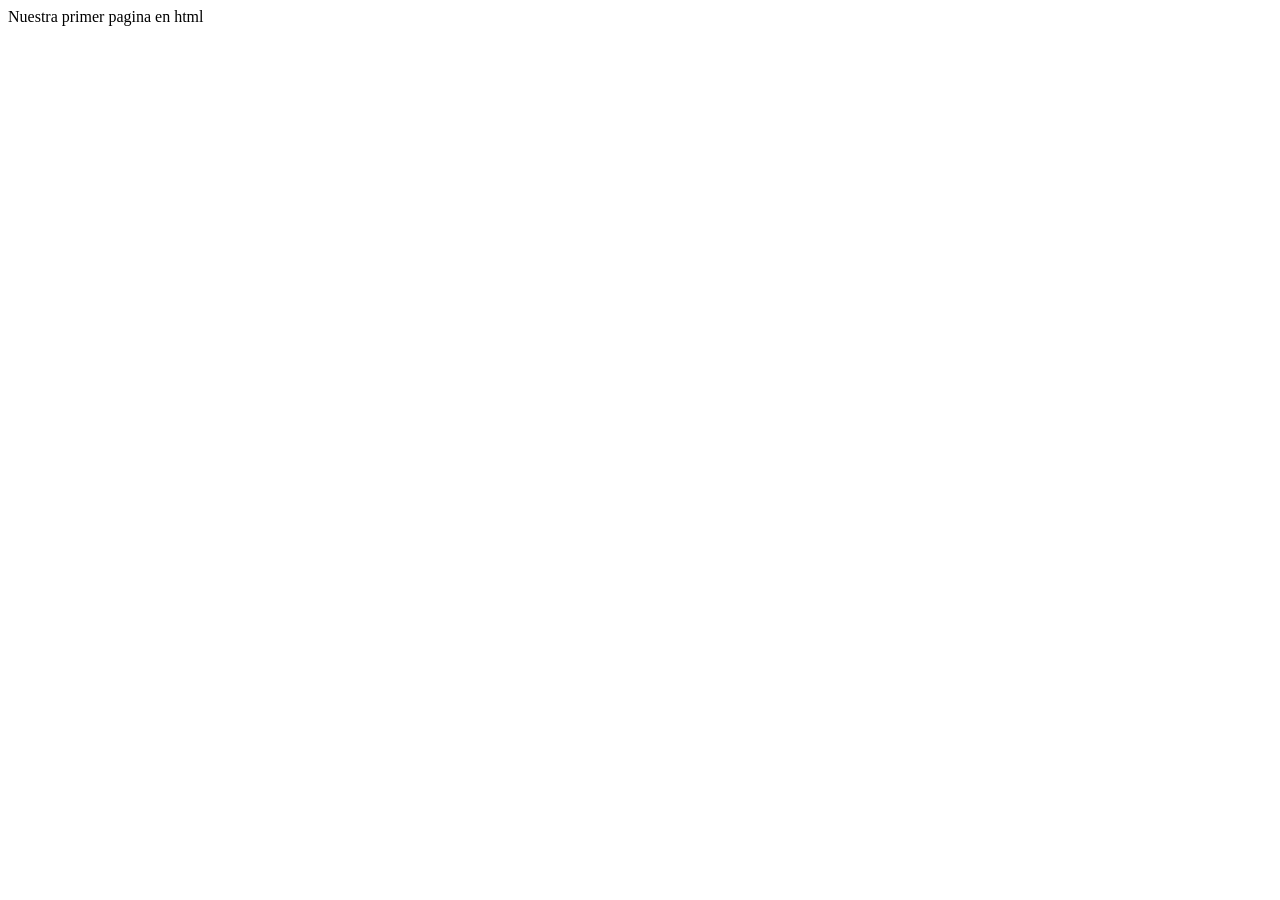
==== index.html @ 9a5938af "Agregue el esquekeleto del html principal" ====
<!DOCTYPE html>
<html lang="en">
    <head>
        <meta charset="UTF-8">
        <meta name="viewport" content="width=device-width, initial-scale=1.0">
        <title>SaludTotal</title>
    </head>



    <body>
        Nuestra primer pagina en html



    </body>
</html>
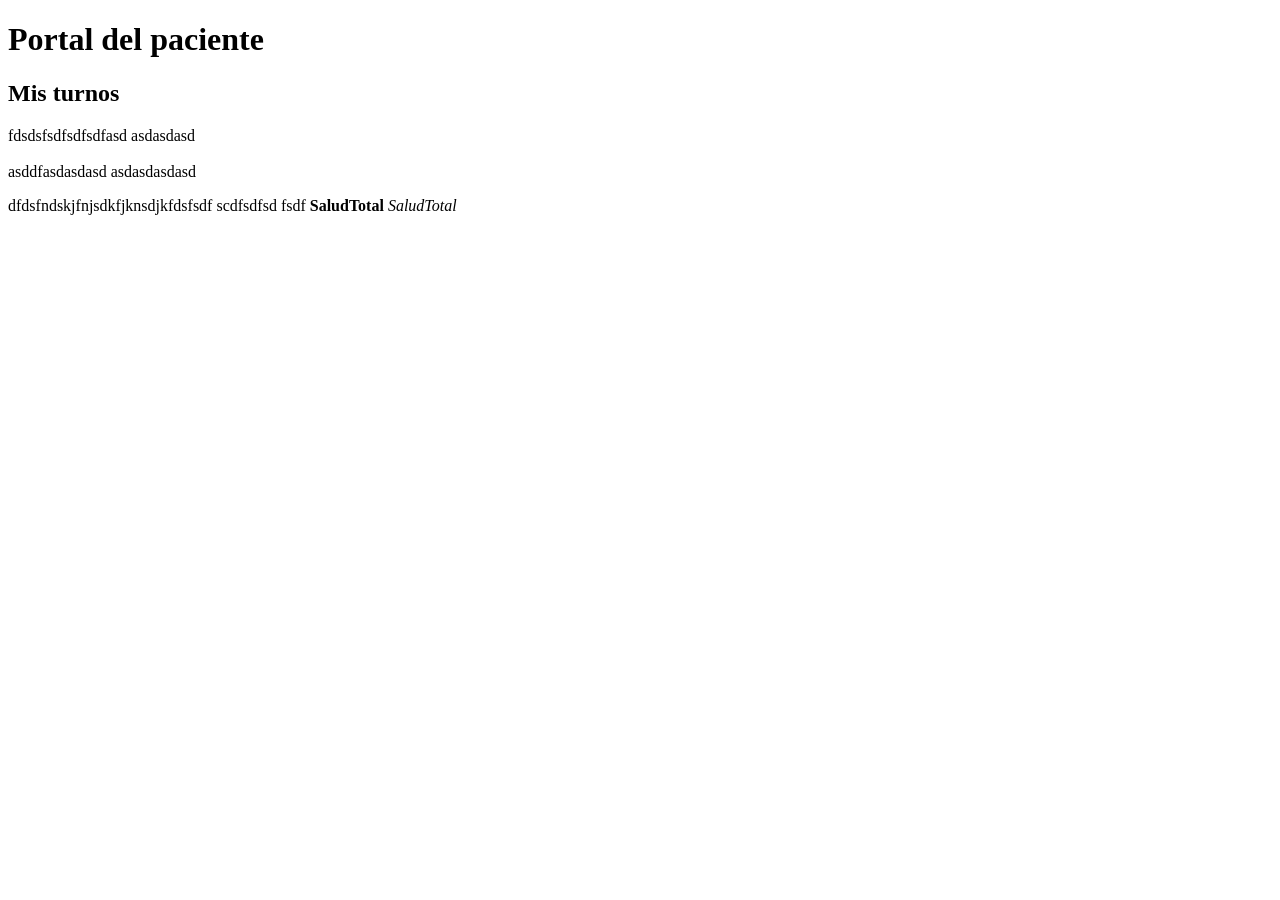
==== commit 0b5ef349: "aca estuve tocando un poco la pagina principal. agregue un par de rellenos" ====
--- a/index.html
+++ b/index.html
@@ -9,7 +9,19 @@
 
 
     <body>
-        Nuestra primer pagina en html
+        
+        
+        <h1>Portal del paciente</h1>
+        <h2>Mis turnos</h2>
+        fdsdsfsdfsdfsdfasd
+asdasdasd
+<br></br>
+        asddfasdasdasd
+        asdasdasdasd
+        <p>dfdsfndskjfnjsdkfjknsdjkfdsfsdf scdfsdfsd fsdf <strong>SaludTotal</strong>
+        <em>SaludTotal</em>
+    </p>
+    
 
 
 
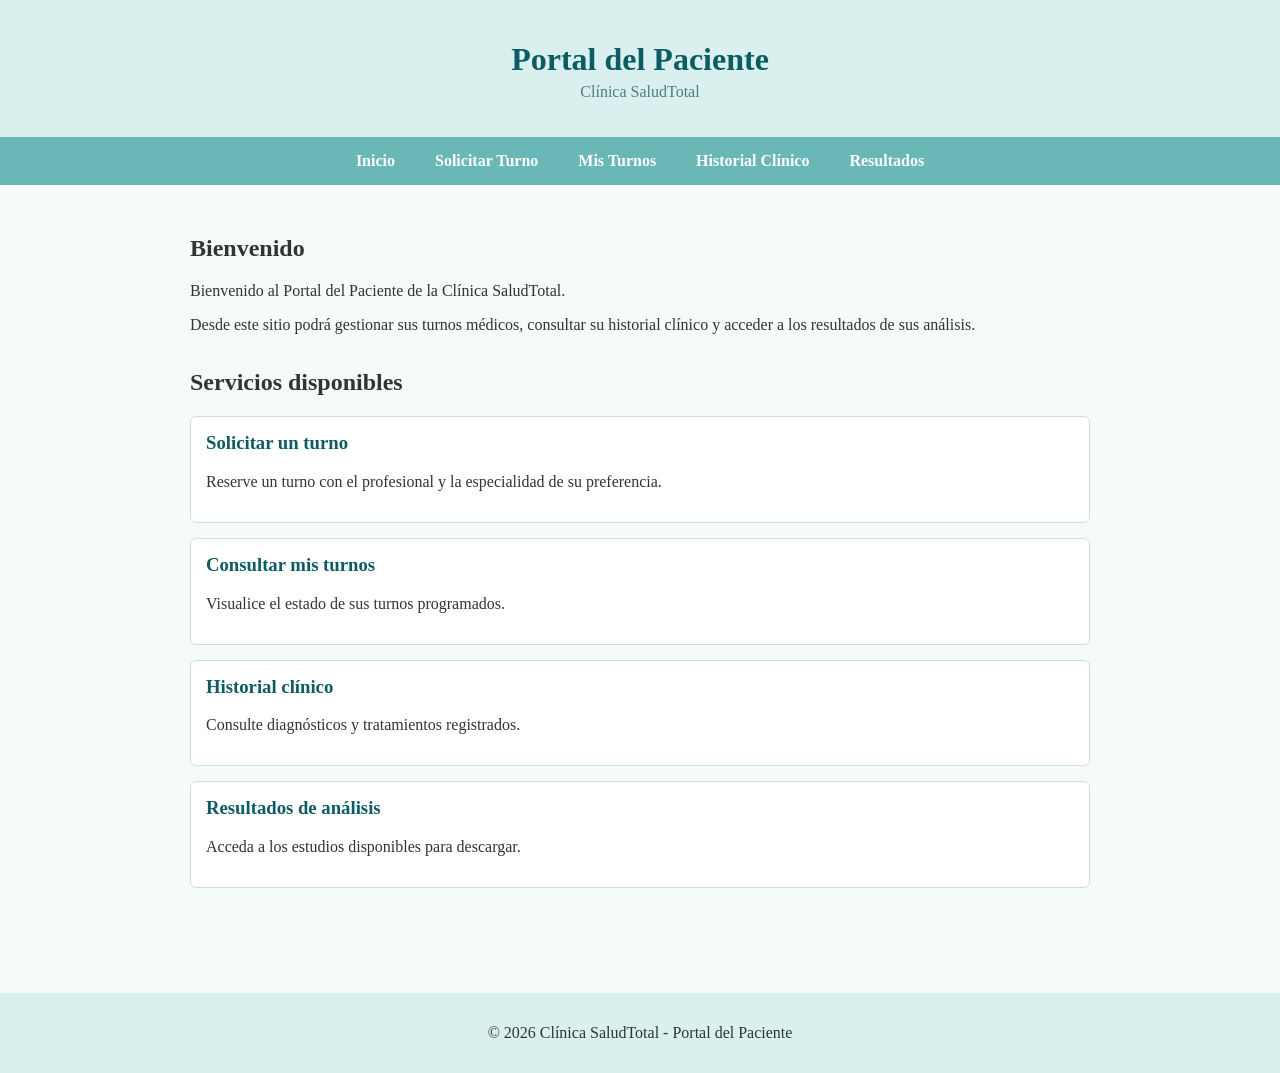
==== commit 28dfece1: "empieza hito 2" ====
--- a/index.html
+++ b/index.html
@@ -1,29 +1,112 @@
 <!DOCTYPE html>
-<html lang="en">
-    <head>
-        <meta charset="UTF-8">
-        <meta name="viewport" content="width=device-width, initial-scale=1.0">
-        <title>SaludTotal</title>
-    </head>
+<html lang="es">
 
+<head>
+	<meta charset="UTF-8">
+	<meta name="viewport" content="width=device-width, initial-scale=1.0">
+	<title>Portal del Paciente</title>
 
+	<link rel="stylesheet" href="css/styles.css">
+</head>
 
-    <body>
-        
-        
-        <h1>Portal del paciente</h1>
-        <h2>Mis turnos</h2>
-        fdsdsfsdfsdfsdfasd
-asdasdasd
-<br></br>
-        asddfasdasdasd
-        asdasdasdasd
-        <p>dfdsfndskjfnjsdkfjknsdjkfdsfsdf scdfsdfsd fsdf <strong>SaludTotal</strong>
-        <em>SaludTotal</em>
-    </p>
-    
+<body>
 
+	<header>
+		<h1>Portal del Paciente</h1>
+		<p>Clínica SaludTotal</p>
+	</header>
 
+	<nav>
 
-    </body>
+		<ul>
+
+			<li><a href="index.html">Inicio</a></li>
+
+			<li><a href="pages/solicitar-turno.html">Solicitar Turno</a></li>
+
+			<li><a href="pages/mis-turnos.html">Mis Turnos</a></li>
+
+			<li><a href="pages/historial.html">Historial Clínico</a></li>
+
+			<li><a href="pages/resultados.html">Resultados</a></li>
+
+		</ul>
+
+	</nav>
+
+	<main>
+
+		<section>
+
+			<h2>Bienvenido</h2>
+
+			<p>
+				Bienvenido al Portal del Paciente de la Clínica SaludTotal.
+			</p>
+
+			<p>
+				Desde este sitio podrá gestionar sus turnos médicos, consultar
+				su historial clínico y acceder a los resultados de sus análisis.
+			</p>
+
+		</section>
+
+		<section>
+
+			<h2>Servicios disponibles</h2>
+
+			<article>
+
+				<h3>Solicitar un turno</h3>
+
+				<p>
+					Reserve un turno con el profesional y la especialidad de su preferencia.
+				</p>
+
+			</article>
+
+			<article>
+
+				<h3>Consultar mis turnos</h3>
+
+				<p>
+					Visualice el estado de sus turnos programados.
+				</p>
+
+			</article>
+
+			<article>
+
+				<h3>Historial clínico</h3>
+
+				<p>
+					Consulte diagnósticos y tratamientos registrados.
+				</p>
+
+			</article>
+
+			<article>
+
+				<h3>Resultados de análisis</h3>
+
+				<p>
+					Acceda a los estudios disponibles para descargar.
+				</p>
+
+			</article>
+
+		</section>
+
+	</main>
+
+	<footer>
+
+		<p>
+			© 2026 Clínica SaludTotal - Portal del Paciente
+		</p>
+
+	</footer>
+
+</body>
+
 </html>
--- a/css/styles.css
+++ b/css/styles.css
@@ -0,0 +1,92 @@
+/* ---------- General ---------- */
+
+body {
+	margin: 0;
+	font-family: Georgia, "Times New Roman", serif;
+	background-color: #f5fbfb;
+	color: #333333;
+}
+
+/* ---------- Encabezado ---------- */
+
+header {
+	background-color: #d9f0ef;
+	text-align: center;
+	padding: 20px;
+}
+
+header h1 {
+	margin-bottom: 5px;
+	color: #0d5c63;
+}
+
+header p {
+	margin-top: 0;
+	color: #4f7d75;
+}
+
+/* ---------- Navegación ---------- */
+
+nav {
+	background-color: #6ab7b8;
+}
+
+nav ul {
+	margin: 0;
+	padding: 0;
+	list-style: none;
+
+	display: flex;
+	justify-content: center;
+}
+
+nav li {
+	margin: 0;
+}
+
+nav a {
+	display: block;
+	padding: 15px 20px;
+
+	color: white;
+	text-decoration: none;
+	font-weight: bold;
+}
+
+nav a:hover {
+	background-color: #4b9c9d;
+}
+
+/* ---------- Contenido ---------- */
+
+main {
+	max-width: 900px;
+	margin: auto;
+	padding: 30px;
+}
+
+section {
+	margin-bottom: 35px;
+}
+
+article {
+	background-color: white;
+	border: 1px solid #cfdede;
+	border-radius: 6px;
+	padding: 15px;
+	margin-bottom: 15px;
+}
+
+article h3 {
+	margin-top: 0;
+	color: #0d5c63;
+}
+
+/* ---------- Pie ---------- */
+
+footer {
+	background-color: #d9f0ef;
+	text-align: center;
+	padding: 15px;
+	margin-top: 40px;
+}
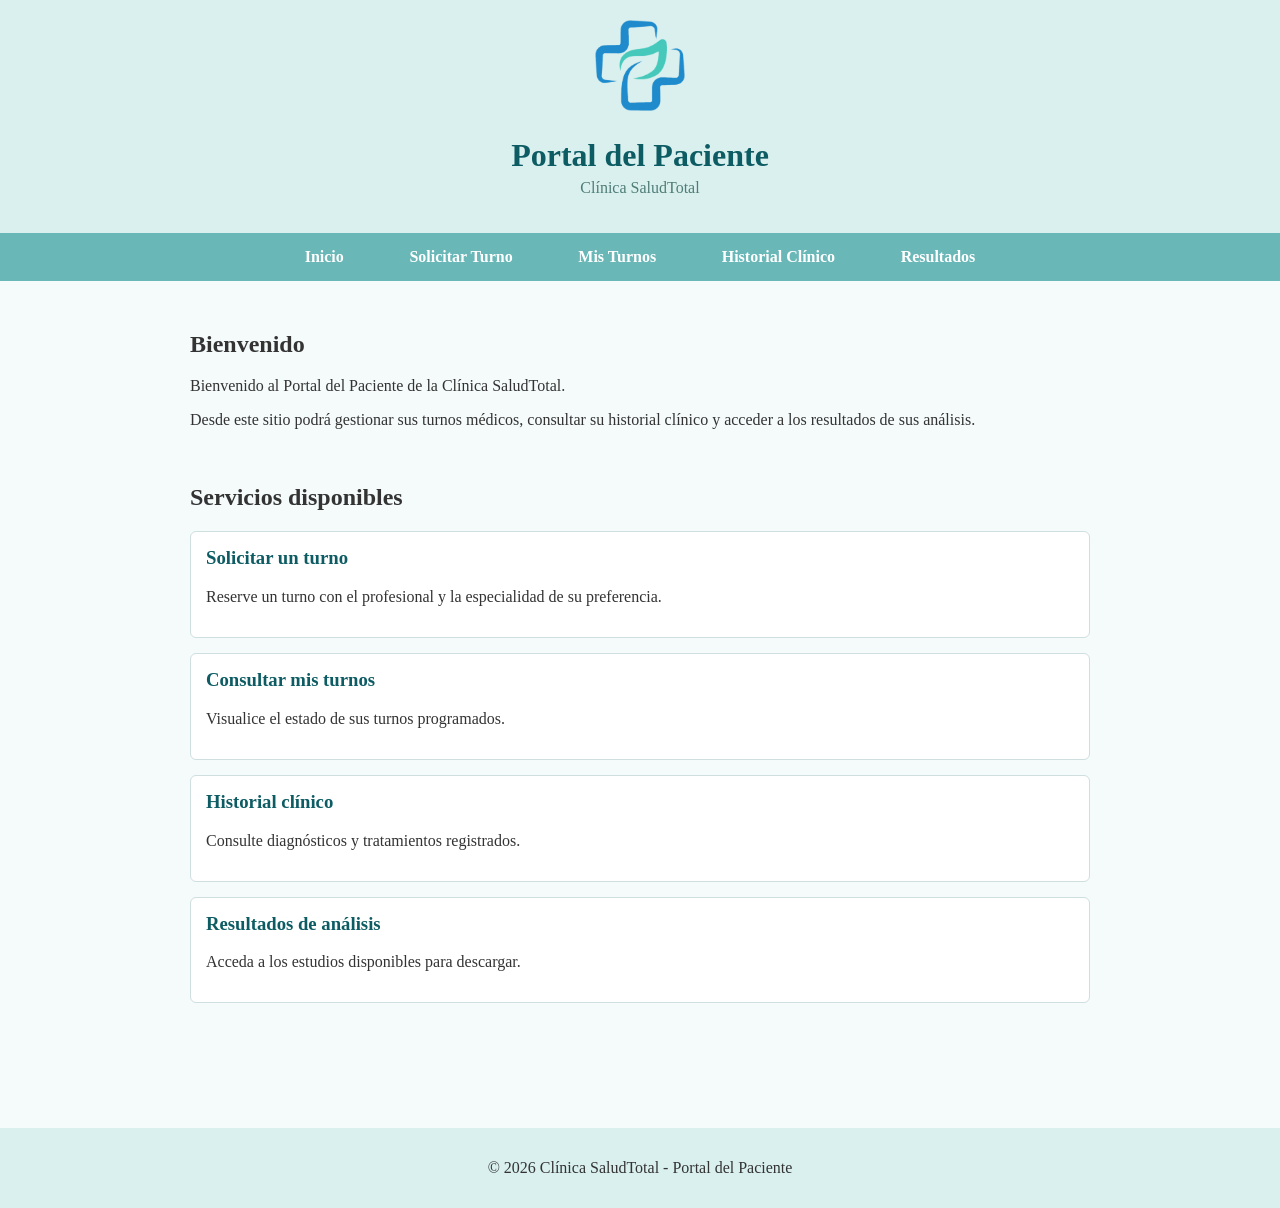
==== commit 8c7b7b86: "en el header" ====
--- a/index.html
+++ b/index.html
@@ -5,33 +5,25 @@
 	<meta charset="UTF-8">
 	<meta name="viewport" content="width=device-width, initial-scale=1.0">
 	<title>Portal del Paciente</title>
-
 	<link rel="stylesheet" href="css/styles.css">
 </head>
 
 <body>
 
 	<header>
+		<img src="images/logo_robado.png" alt="Logo Clínica SaludTotal">
 		<h1>Portal del Paciente</h1>
 		<p>Clínica SaludTotal</p>
 	</header>
 
 	<nav>
-
 		<ul>
-
 			<li><a href="index.html">Inicio</a></li>
-
 			<li><a href="pages/solicitar-turno.html">Solicitar Turno</a></li>
-
 			<li><a href="pages/mis-turnos.html">Mis Turnos</a></li>
-
 			<li><a href="pages/historial.html">Historial Clínico</a></li>
-
 			<li><a href="pages/resultados.html">Resultados</a></li>
-
 		</ul>
-
 	</nav>
 
 	<main>
--- a/css/styles.css
+++ b/css/styles.css
@@ -13,6 +13,12 @@
 	background-color: #d9f0ef;
 	text-align: center;
 	padding: 20px;
+}
+
+header img {
+	width: 90px;
+	height: auto;
+	margin: 0;
 }
 
 header h1 {
@@ -35,13 +41,29 @@
 	margin: 0;
 	padding: 0;
 	list-style: none;
-
 	display: flex;
 	justify-content: center;
+	/* justify-content: 
+		space-between
+		flex-end
+		flex-start
+		space-around
+		space-evenly 
+	/ */
+	align-items: center;
+	flex-wrap: wrap;
+	/* flex-wrap: 
+		wrap
+		nowrap
+		wrap-reverse
+	/ */
 }
 
 nav li {
-	margin: 0;
+	margin-top: 0;
+	margin-bottom: 0;
+	margin-left: 1%;
+	margin-right: 1%;
 }
 
 nav a {
@@ -66,12 +88,14 @@
 }
 
 section {
-	margin-bottom: 35px;
+	margin-bottom: 55px;
 }
 
 article {
-	background-color: white;
-	border: 1px solid #cfdede;
+	background-color: rgb(255, 255, 255);
+	border-style: solid;
+	border-width: 1px;
+	border-color: #cfdede;
 	border-radius: 6px;
 	padding: 15px;
 	margin-bottom: 15px;
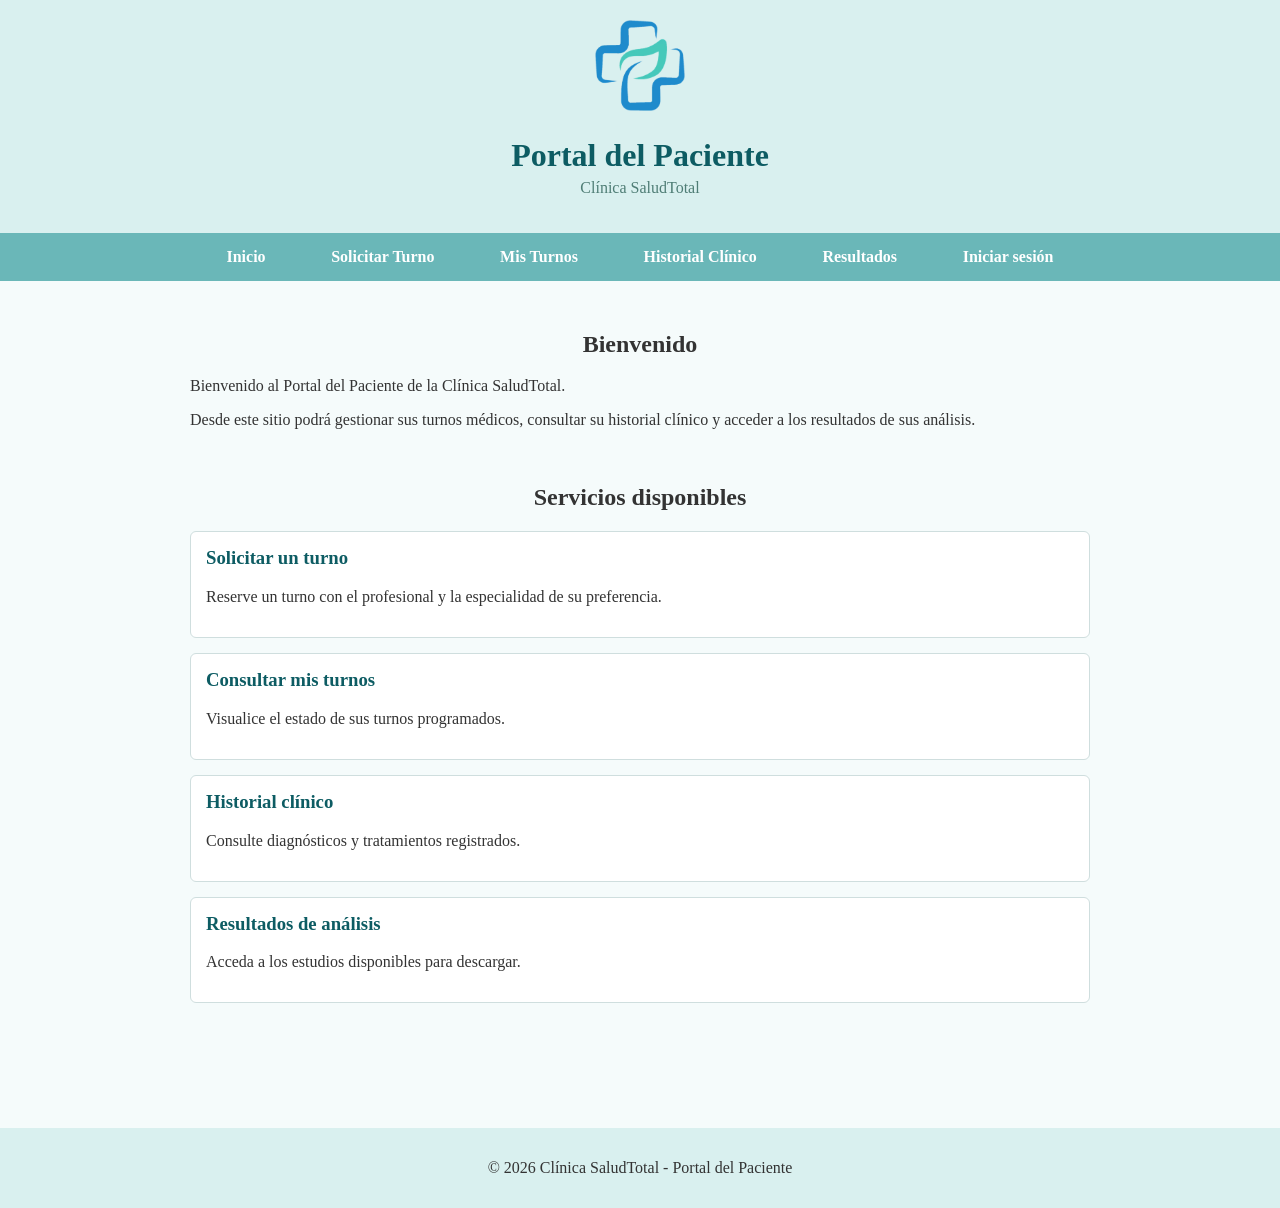
==== commit 7220502e: "pantalla de login" ====
--- a/index.html
+++ b/index.html
@@ -23,6 +23,7 @@
 			<li><a href="pages/mis-turnos.html">Mis Turnos</a></li>
 			<li><a href="pages/historial.html">Historial Clínico</a></li>
 			<li><a href="pages/resultados.html">Resultados</a></li>
+			<li><a href="pages/login.html">Iniciar sesión</a></li>
 		</ul>
 	</nav>
 
--- a/css/styles.css
+++ b/css/styles.css
@@ -30,6 +30,7 @@
 	margin-top: 0;
 	color: #4f7d75;
 }
+
 
 /* ---------- Navegación ---------- */
 
@@ -91,6 +92,10 @@
 	margin-bottom: 55px;
 }
 
+section h2 {
+	text-align: center;
+}
+
 article {
 	background-color: rgb(255, 255, 255);
 	border-style: solid;
@@ -106,6 +111,160 @@
 	color: #0d5c63;
 }
 
+/* ---------- Tabla ---------- */
+
+table {
+	width: 100%;
+	border-collapse: collapse;
+
+	margin: 30px 0;
+
+	background-color: white;
+	border: 1px solid #cfdede;
+	border-radius: 8px;
+	overflow: hidden;
+
+	box-shadow: 0 4px 12px rgba(0, 0, 0, 0.06);
+}
+
+th {
+	padding: 14px 16px;
+
+	background-color: #d9f0ef;
+	color: #0d5c63;
+
+	text-align: left;
+	font-weight: bold;
+
+	border-bottom: 2px solid #6ab7b8;
+}
+
+td {
+	padding: 14px 16px;
+
+	border-bottom: 1px solid #e1eeee;
+}
+
+tr:last-child td {
+	border-bottom: none;
+}
+
+tr:hover {
+	background-color: #f5fbfb;
+}
+
+table button {
+	padding: 8px 14px;
+
+	background-color: #6ab7b8;
+	color: white;
+
+	border: none;
+	border-radius: 5px;
+
+	font-family: Georgia, "Times New Roman", serif;
+	font-weight: bold;
+
+	cursor: pointer;
+}
+
+table button:hover {
+	background-color: #4b9c9d;
+}
+
+table button:disabled,
+table button:hover:disabled {
+	background-color: #b8caca;
+	color: #6f7f7f;
+	cursor: not-allowed;
+}
+
+
+.danger {
+	color: white;
+	background-color: #b86a6a;
+}
+
+.danger:hover {
+	color: white;
+	background-color: #d89191;
+}
+
+.danger:disabled {
+	color: white;
+	background-color: #d6caca;
+}
+
+/* ---------- Formulario ---------- */
+
+form {
+	max-width: 600px;
+	margin: 30px auto;
+	padding: 30px;
+	text-align: center;
+	background-color: white;
+	border: 1px solid #cfdede;
+	border-radius: 10px;
+	box-shadow: 0 4px 12px rgba(0, 0, 0, 0.08);
+}
+
+form p {
+	margin: 0 0 20px;
+}
+
+form label {
+	display: inline-block;
+	margin-bottom: 6px;
+
+	color: #0d5c63;
+	font-weight: bold;
+}
+
+form select,
+form input[type="date"] {
+	width: 100%;
+	box-sizing: border-box;
+
+	padding: 10px 12px;
+
+	font-family: Georgia, "Times New Roman", serif;
+	font-size: 1rem;
+	color: #333333;
+
+	background-color: #f5fbfb;
+	border: 1px solid #a9c9c9;
+	border-radius: 5px;
+}
+
+form select:focus,
+form input[type="date"]:focus {
+	outline: none;
+	border-color: #4b9c9d;
+	box-shadow: 0 0 0 2px #d9f0ef;
+}
+
+form input[type="submit"] {
+	width: 100%;
+
+	padding: 12px;
+
+	background-color: #0d5c63;
+	color: white;
+
+	border: none;
+	border-radius: 5px;
+
+	font-family: Georgia, "Times New Roman", serif;
+	font-size: 1rem;
+	font-weight: bold;
+
+	cursor: pointer;
+}
+
+form input[type="submit"]:hover {
+	background-color: #4b9c9d;
+}
+
 /* ---------- Pie ---------- */
 
 footer {
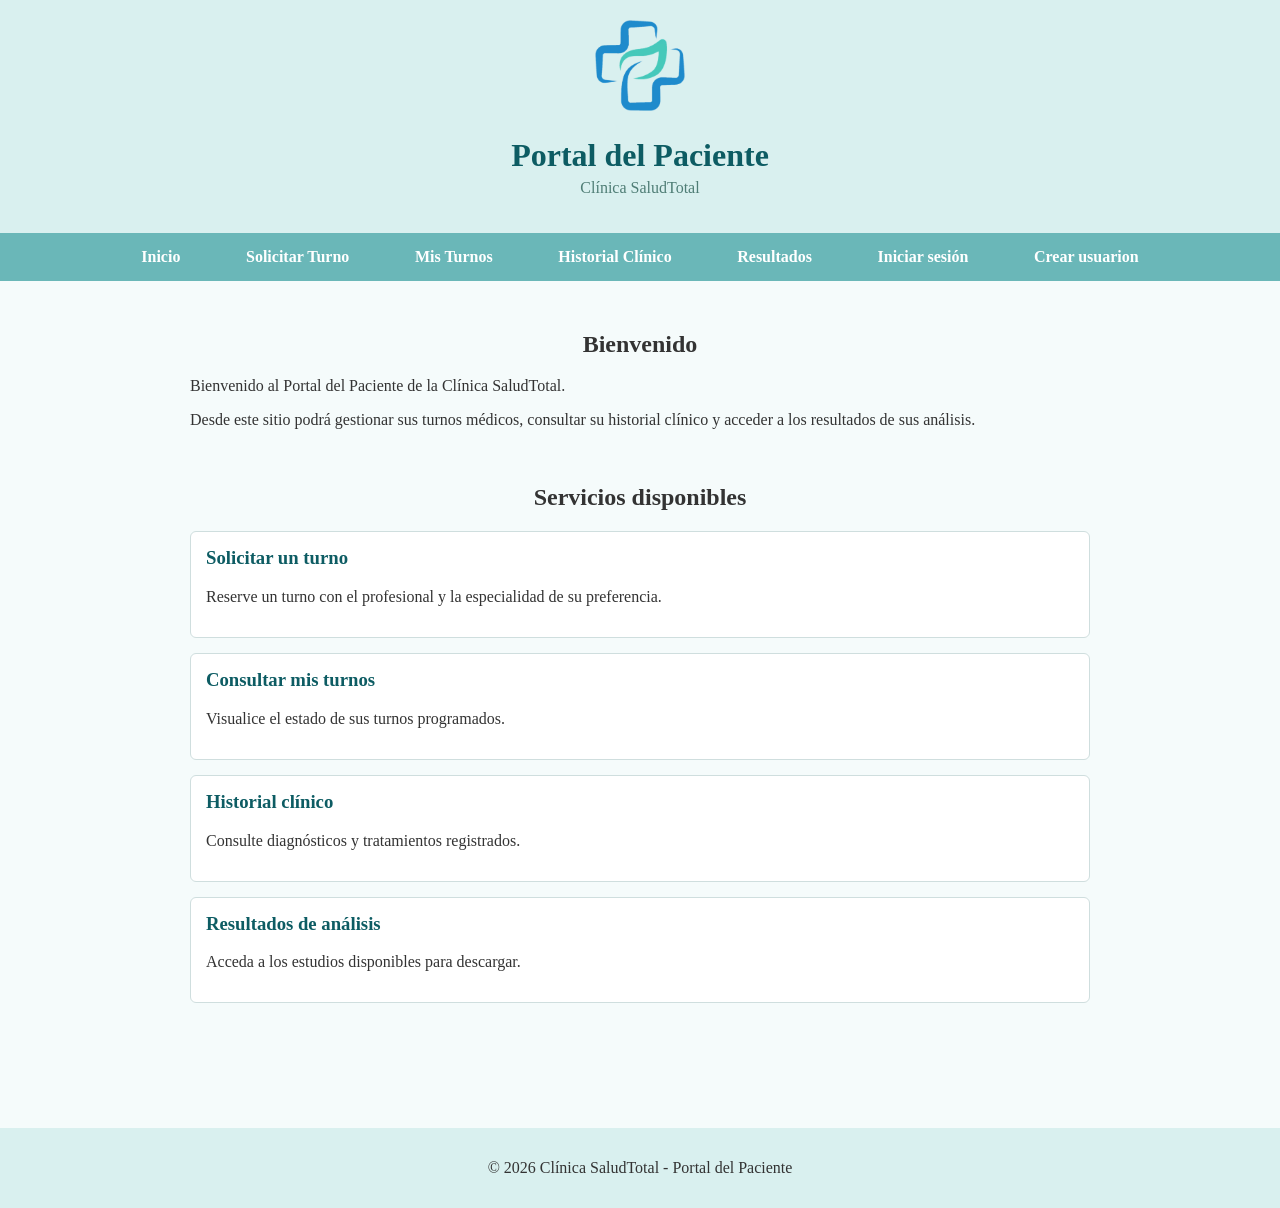
==== commit 12e4d0ac: "Pantalla de Signup y que los login lleven a la home" ====
--- a/index.html
+++ b/index.html
@@ -24,6 +24,7 @@
 			<li><a href="pages/historial.html">Historial Clínico</a></li>
 			<li><a href="pages/resultados.html">Resultados</a></li>
 			<li><a href="pages/login.html">Iniciar sesión</a></li>
+			<li><a href="pages/signup.html">Crear usuarion</a></li>
 		</ul>
 	</nav>
 
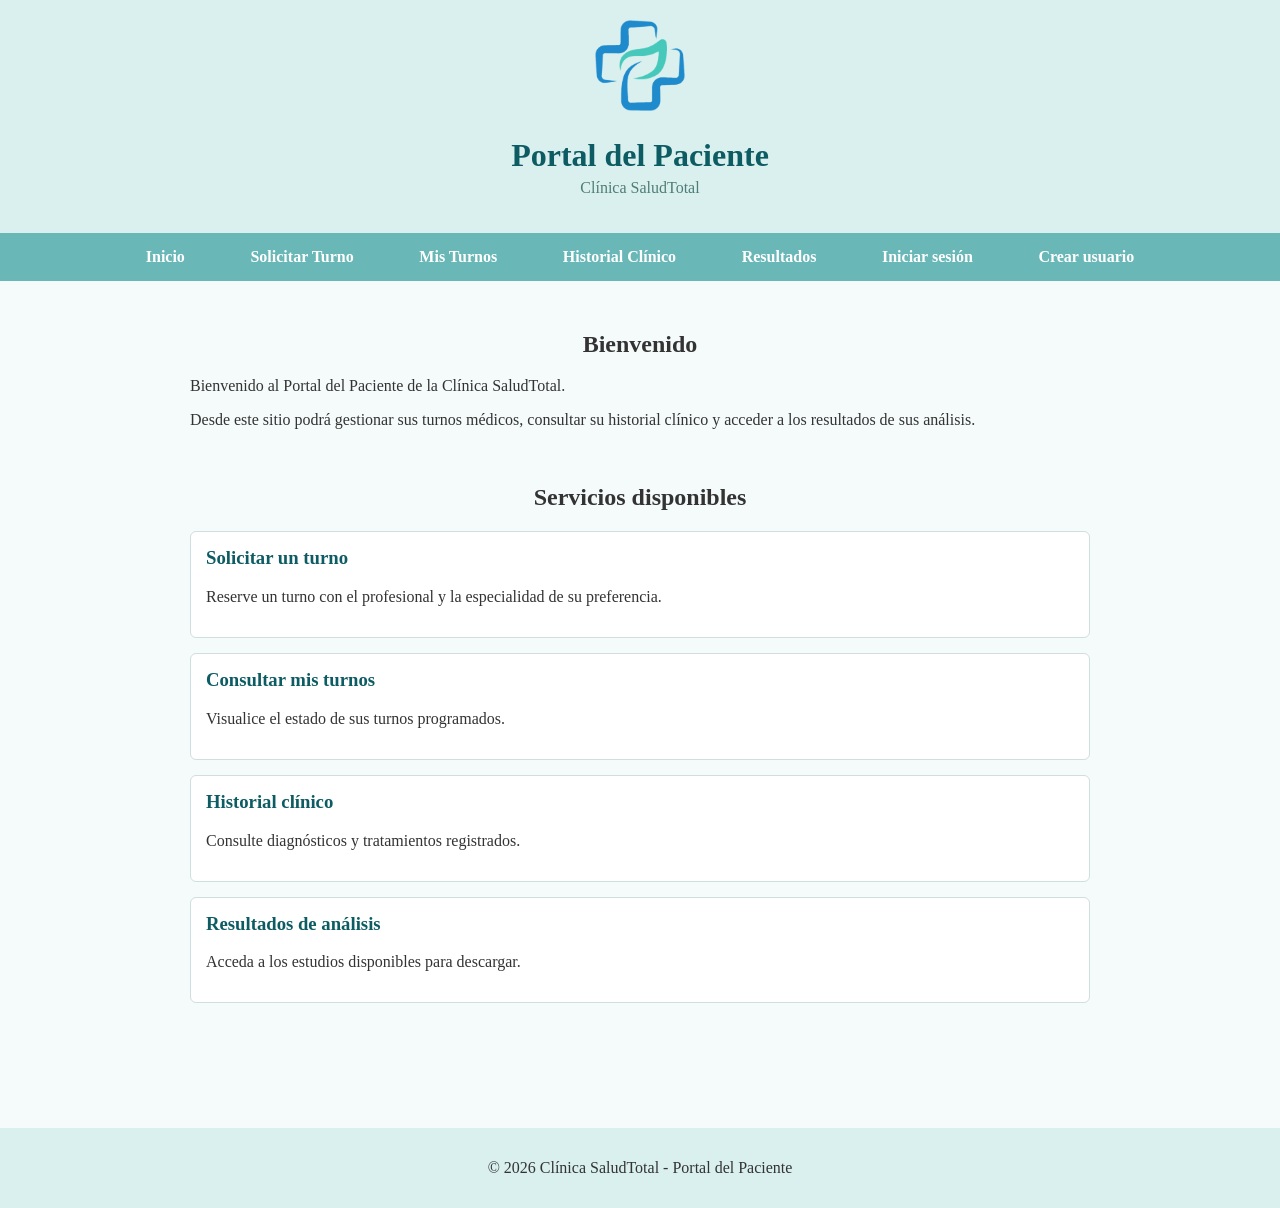
==== commit 9c45235b: "voy a hacer mudanza del login a la index, asi no necesito estado compartido.." ====
--- a/index.html
+++ b/index.html
@@ -6,6 +6,7 @@
 	<meta name="viewport" content="width=device-width, initial-scale=1.0">
 	<title>Portal del Paciente</title>
 	<link rel="stylesheet" href="css/styles.css">
+	<script src="js/scripts.js"></script>
 </head>
 
 <body>
@@ -18,13 +19,13 @@
 
 	<nav>
 		<ul>
-			<li><a href="index.html">Inicio</a></li>
-			<li><a href="pages/solicitar-turno.html">Solicitar Turno</a></li>
-			<li><a href="pages/mis-turnos.html">Mis Turnos</a></li>
-			<li><a href="pages/historial.html">Historial Clínico</a></li>
-			<li><a href="pages/resultados.html">Resultados</a></li>
-			<li><a href="pages/login.html">Iniciar sesión</a></li>
-			<li><a href="pages/signup.html">Crear usuarion</a></li>
+			<li class="visitante"><a href="index.html">Inicio</a></li>
+			<li class="paciente"><a href="pages/solicitar-turno.html">Solicitar Turno</a></li>
+			<li class="paciente"><a href="pages/mis-turnos.html">Mis Turnos</a></li>
+			<li class="paciente"><a href="pages/historial.html">Historial Clínico</a></li>
+			<li class="paciente"><a href="pages/resultados.html">Resultados</a></li>
+			<li class="visitante"><a href="pages/login.html">Iniciar sesión</a></li>
+			<li class="visitante"><a href="pages/signup.html">Crear usuario</a></li>
 		</ul>
 	</nav>
 
@@ -32,7 +33,7 @@
 
 		<section>
 
-			<h2>Bienvenido</h2>
+			<h2 id="bienvenido">Bienvenido</h2>
 
 			<p>
 				Bienvenido al Portal del Paciente de la Clínica SaludTotal.
--- a/css/styles.css
+++ b/css/styles.css
@@ -1,3 +1,11 @@
+.errores {
+	display: none;
+	color: #b86a6a;
+	font-size: 120%;
+}
+
+
+
 /* ---------- General ---------- */
 
 body {
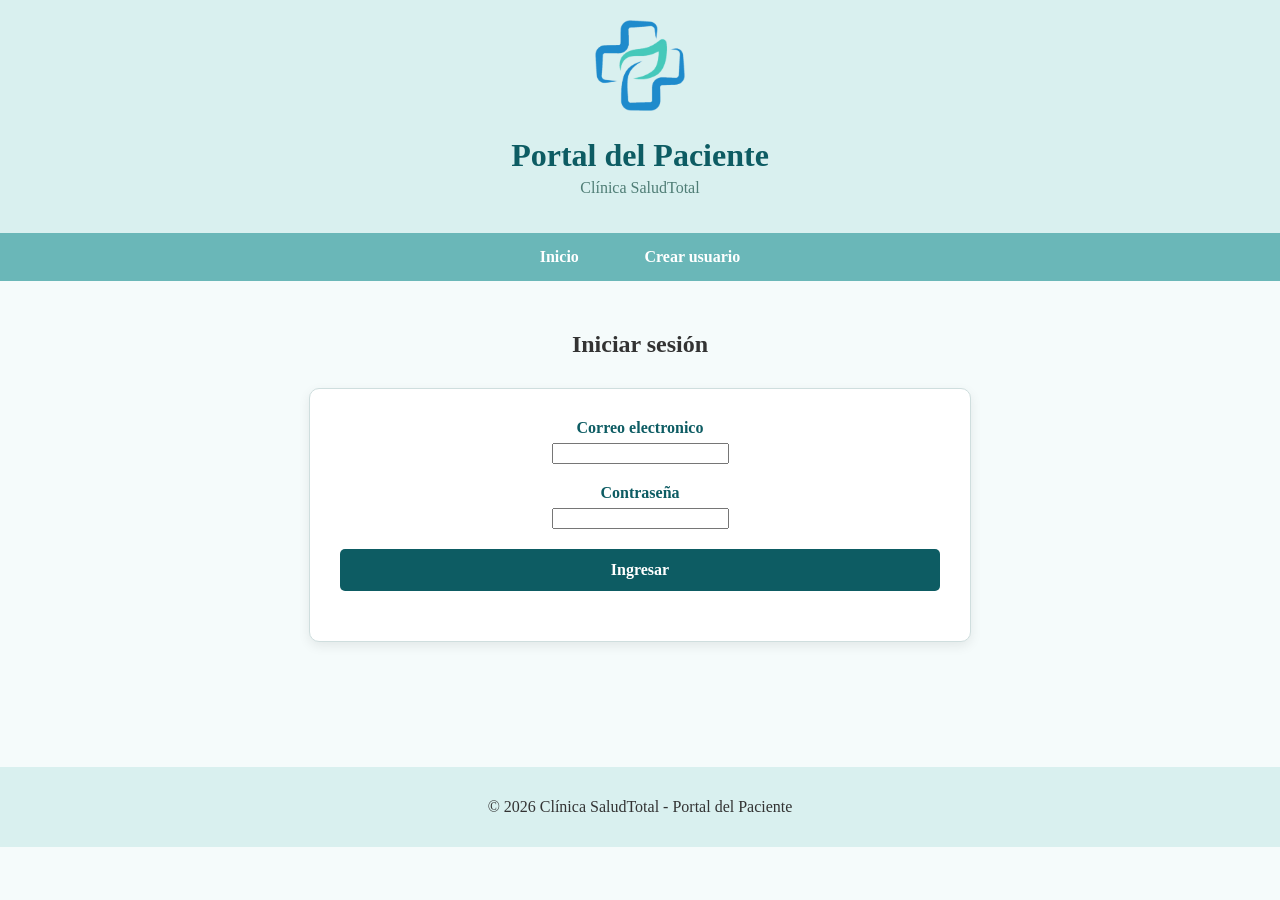
==== commit bbe57b4c: "login con datos.json. necesita live server. solo funciona en index.html" ====
--- a/index.html
+++ b/index.html
@@ -6,7 +6,7 @@
 	<meta name="viewport" content="width=device-width, initial-scale=1.0">
 	<title>Portal del Paciente</title>
 	<link rel="stylesheet" href="css/styles.css">
-	<script src="js/scripts.js"></script>
+	<script src="js/scripts.js" defer></script>
 </head>
 
 <body>
@@ -19,21 +19,49 @@
 
 	<nav>
 		<ul>
-			<li class="visitante"><a href="index.html">Inicio</a></li>
+			<li><a href="index.html">Inicio</a></li>
 			<li class="paciente"><a href="pages/solicitar-turno.html">Solicitar Turno</a></li>
 			<li class="paciente"><a href="pages/mis-turnos.html">Mis Turnos</a></li>
 			<li class="paciente"><a href="pages/historial.html">Historial Clínico</a></li>
 			<li class="paciente"><a href="pages/resultados.html">Resultados</a></li>
-			<li class="visitante"><a href="pages/login.html">Iniciar sesión</a></li>
+			<!-- <li class="visitante"><a href="pages/login.html">Iniciar sesión</a></li> -->
 			<li class="visitante"><a href="pages/signup.html">Crear usuario</a></li>
+			<li class="admin"><a href="pages/statistics.html">Estadisticas</a></li>
 		</ul>
 	</nav>
 
-	<main>
+
+	<main id="mainLogin">
 
 		<section>
 
-			<h2 id="bienvenido">Bienvenido</h2>
+			<h2>Iniciar sesión</h2>
+
+			<form id="form-login">
+				<p>
+					<label for="email">Correo electronico</label><br>
+					<input type="email" id="email">
+				</p>
+				<p>
+					<label for="password">Contraseña</label><br>
+					<input type="password" id="password">
+				</p>
+				<p>
+					<input type="submit" value="Ingresar"">
+				</p>
+				<p class=" errores"> noproblemos
+				</p>
+			</form>
+
+		</section>
+
+	</main>
+
+	<main id="mainHome">
+
+		<section>
+
+			<h2 id="bienvenida">Bienvenido</h2>
 
 			<p>
 				Bienvenido al Portal del Paciente de la Clínica SaludTotal.
--- a/css/styles.css
+++ b/css/styles.css
@@ -2,6 +2,16 @@
 	display: none;
 	color: #b86a6a;
 	font-size: 120%;
+}
+
+
+
+#mainHome {
+	display: none;
+}
+
+#mainLogin {
+	display: block;
 }
 
 
